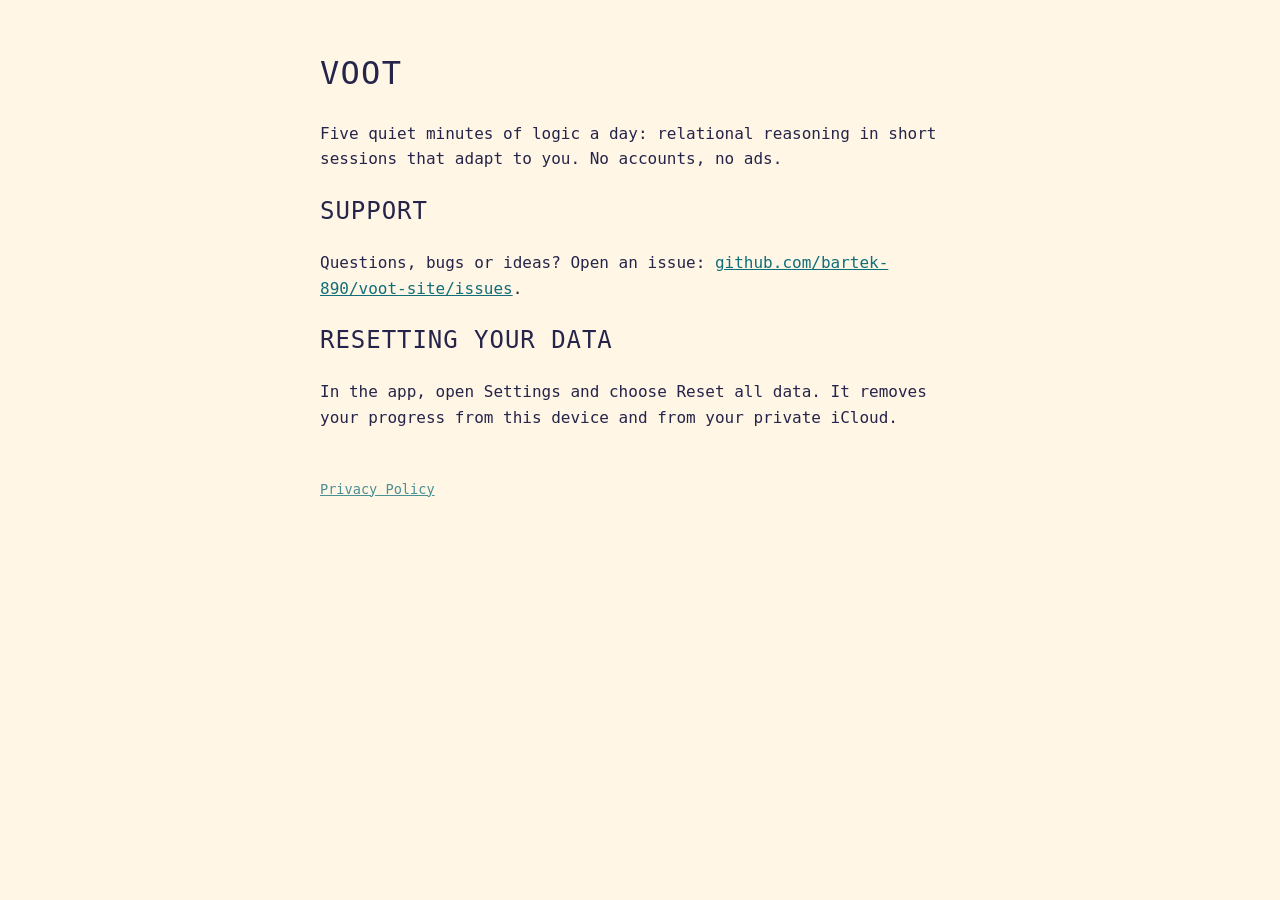
==== index.html @ 4a6e9187 "Voot support and privacy pages" ====
<!doctype html><html lang="en"><head><meta charset="utf-8"><meta name="viewport" content="width=device-width,initial-scale=1"><title>Voot: Daily Reasoning</title><link rel="stylesheet" href="style.css"></head><body>
<h1>Voot</h1>
<p>Five quiet minutes of logic a day: relational reasoning in short sessions that adapt to you. No accounts, no ads.</p>
<h2>Support</h2>
<p>Questions, bugs or ideas? Open an issue: <a href="https://github.com/bartek-890/voot-site/issues">github.com/bartek-890/voot-site/issues</a>.</p>
<h2>Resetting your data</h2>
<p>In the app, open Settings and choose Reset all data. It removes your progress from this device and from your private iCloud.</p>
<footer><a href="privacy.html">Privacy Policy</a></footer>
</body></html>
---- style.css ----
body{font-family:ui-monospace,Menlo,monospace;background:#FFF6E5;color:#25244A;max-width:640px;margin:48px auto;padding:0 20px;line-height:1.6}
h1,h2{font-weight:normal;text-transform:uppercase;letter-spacing:.04em}
a{color:#0F6E7A}
footer{margin-top:48px;font-size:.85em;opacity:.75}
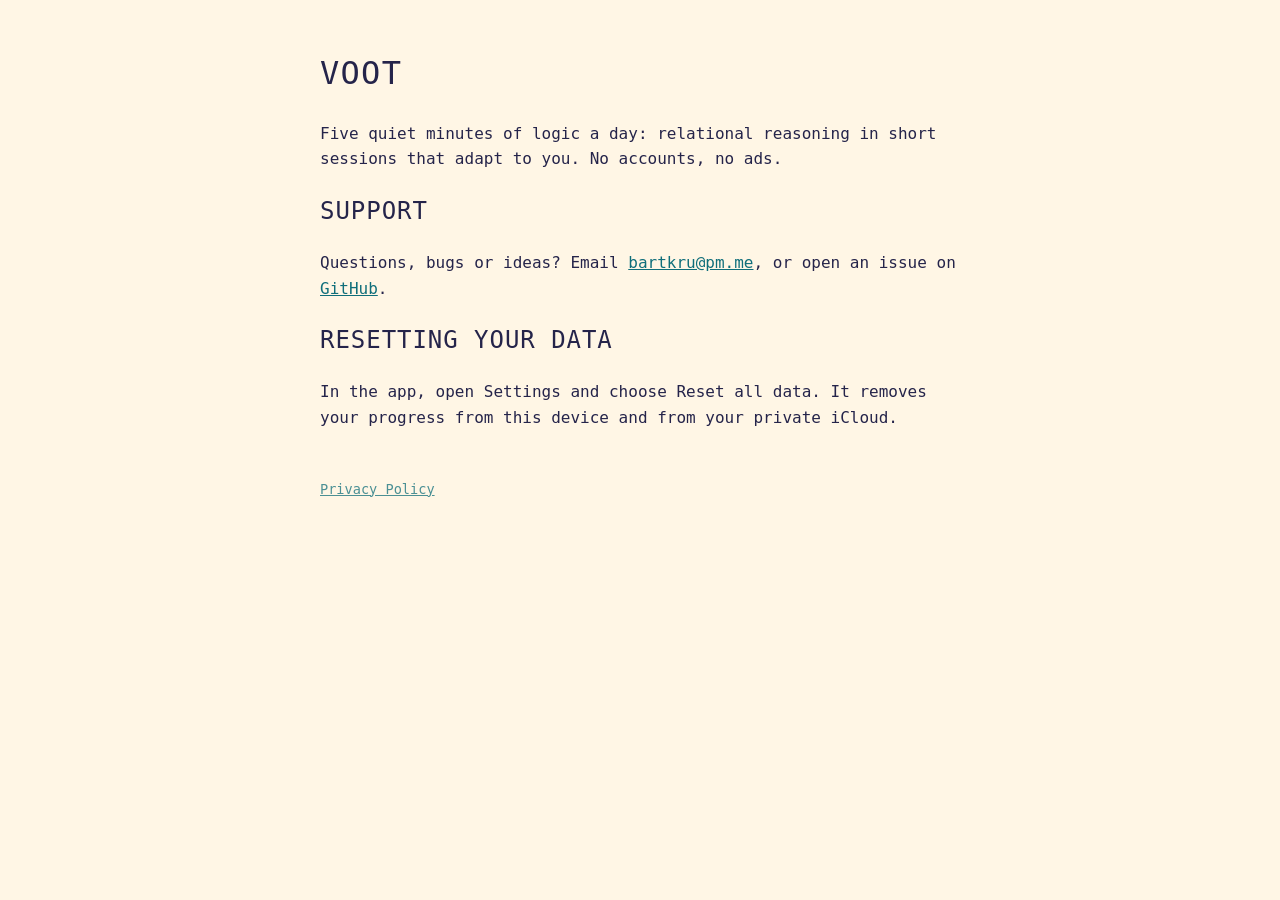
==== commit effca612: "Add support email" ====
--- a/index.html
+++ b/index.html
@@ -2,7 +2,7 @@
 <h1>Voot</h1>
 <p>Five quiet minutes of logic a day: relational reasoning in short sessions that adapt to you. No accounts, no ads.</p>
 <h2>Support</h2>
-<p>Questions, bugs or ideas? Open an issue: <a href="https://github.com/bartek-890/voot-site/issues">github.com/bartek-890/voot-site/issues</a>.</p>
+<p>Questions, bugs or ideas? Email <a href="mailto:bartkru@pm.me">bartkru@pm.me</a>, or open an issue on <a href="https://github.com/bartek-890/voot-site/issues">GitHub</a>.</p>
 <h2>Resetting your data</h2>
 <p>In the app, open Settings and choose Reset all data. It removes your progress from this device and from your private iCloud.</p>
 <footer><a href="privacy.html">Privacy Policy</a></footer>
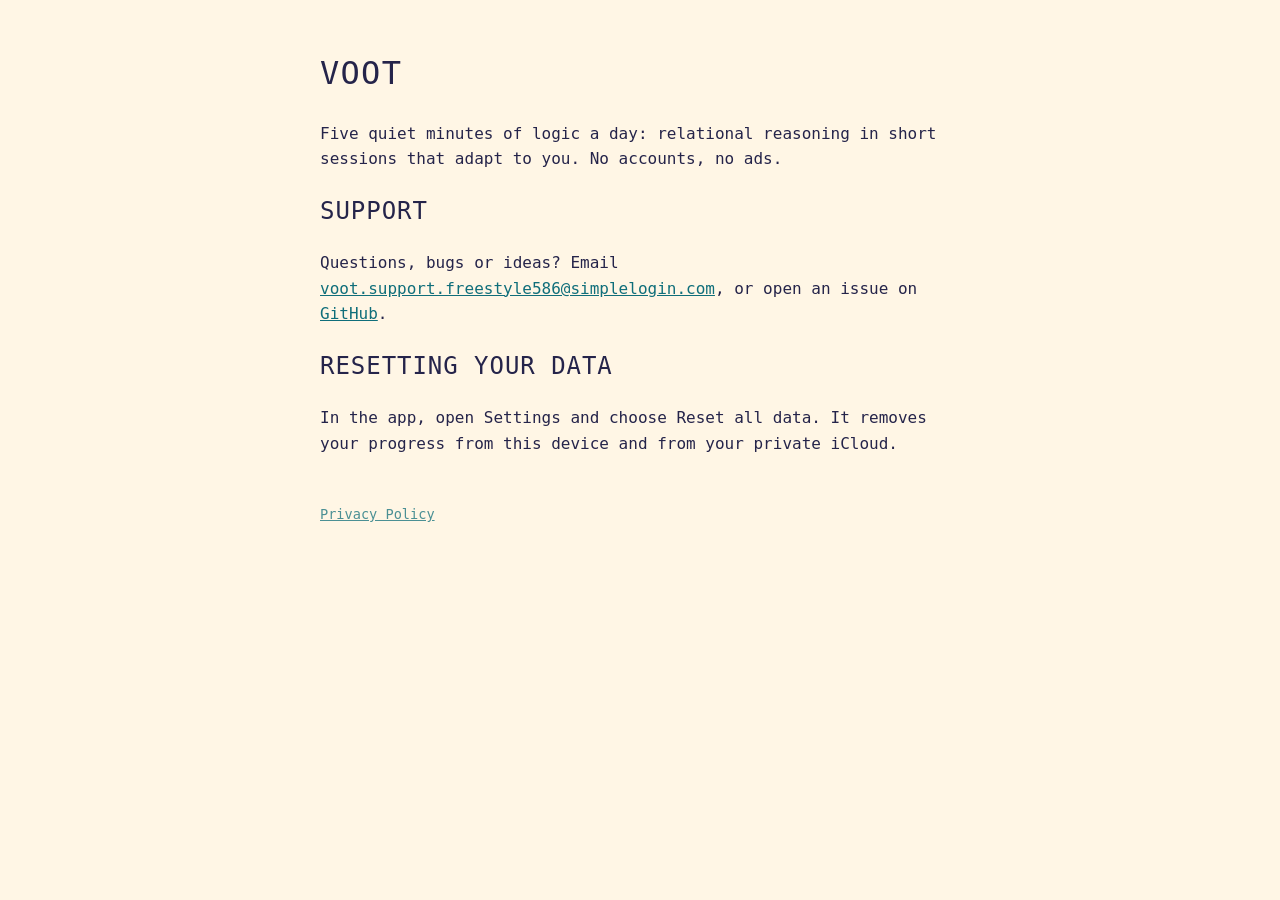
==== commit eb268301: "Use support alias" ====
--- a/index.html
+++ b/index.html
@@ -2,7 +2,7 @@
 <h1>Voot</h1>
 <p>Five quiet minutes of logic a day: relational reasoning in short sessions that adapt to you. No accounts, no ads.</p>
 <h2>Support</h2>
-<p>Questions, bugs or ideas? Email <a href="mailto:bartkru@pm.me">bartkru@pm.me</a>, or open an issue on <a href="https://github.com/bartek-890/voot-site/issues">GitHub</a>.</p>
+<p>Questions, bugs or ideas? Email <a href="mailto:voot.support.freestyle586@simplelogin.com">voot.support.freestyle586@simplelogin.com</a>, or open an issue on <a href="https://github.com/bartek-890/voot-site/issues">GitHub</a>.</p>
 <h2>Resetting your data</h2>
 <p>In the app, open Settings and choose Reset all data. It removes your progress from this device and from your private iCloud.</p>
 <footer><a href="privacy.html">Privacy Policy</a></footer>
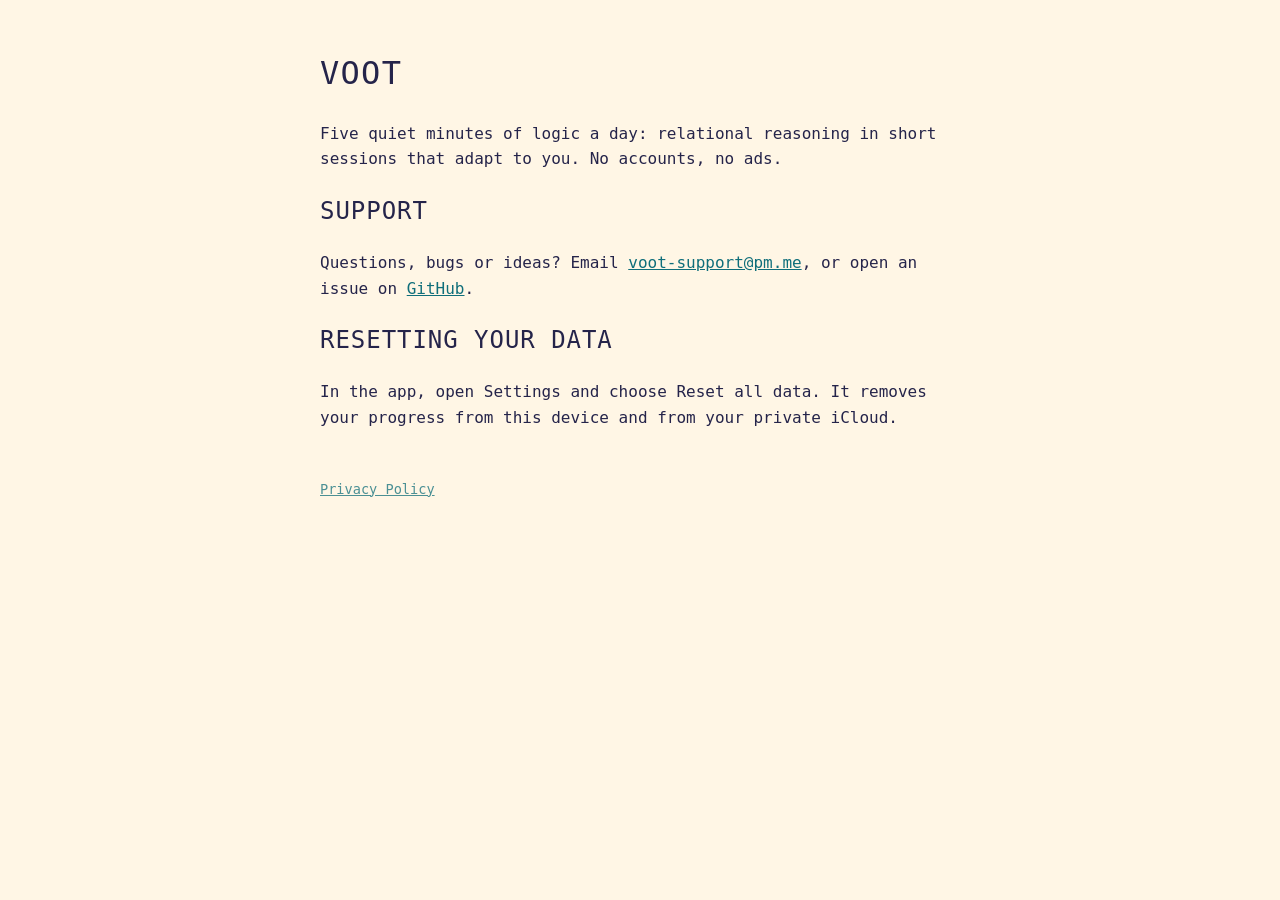
==== commit ccc45977: "Use voot-support address" ====
--- a/index.html
+++ b/index.html
@@ -2,7 +2,7 @@
 <h1>Voot</h1>
 <p>Five quiet minutes of logic a day: relational reasoning in short sessions that adapt to you. No accounts, no ads.</p>
 <h2>Support</h2>
-<p>Questions, bugs or ideas? Email <a href="mailto:voot.support.freestyle586@simplelogin.com">voot.support.freestyle586@simplelogin.com</a>, or open an issue on <a href="https://github.com/bartek-890/voot-site/issues">GitHub</a>.</p>
+<p>Questions, bugs or ideas? Email <a href="mailto:voot-support@pm.me">voot-support@pm.me</a>, or open an issue on <a href="https://github.com/bartek-890/voot-site/issues">GitHub</a>.</p>
 <h2>Resetting your data</h2>
 <p>In the app, open Settings and choose Reset all data. It removes your progress from this device and from your private iCloud.</p>
 <footer><a href="privacy.html">Privacy Policy</a></footer>
